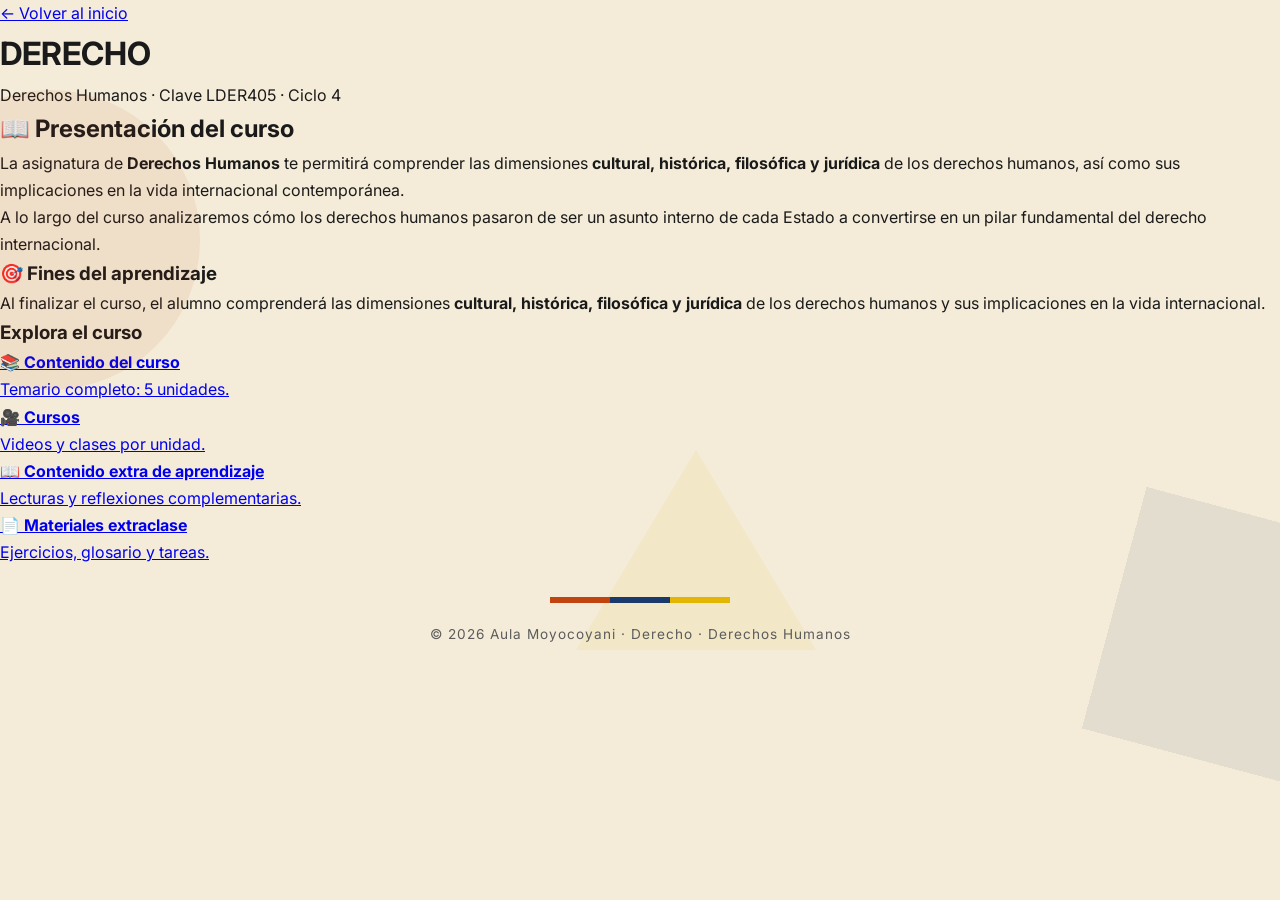
==== derecho/index.html @ 2fbb094e "Create index.html for Derecho course This HTML file serves as the main page for the Derecho course, " ====
<!DOCTYPE html>
<html lang="es">
<head>
  <meta charset="UTF-8">
  <meta name="viewport" content="width=device-width, initial-scale=1.0">
  <title>Derecho | Aula Moyocoyani</title>
  <link rel="stylesheet" href="../style.css">
  <link rel="stylesheet" href="derecho.css">
  <link href="https://fonts.googleapis.com/css2?family=Poppins:wght@400;600;800&family=Inter:wght@400;500&display=swap" rel="stylesheet">
</head>
<body class="pagina-materia">

  <div class="forma-bauhaus circulo-rojo"></div>
  <div class="forma-bauhaus cuadrado-azul"></div>
  <div class="forma-bauhaus triangulo-amarillo"></div>

  <a href="../index.html" class="boton-volver">← Volver al inicio</a>

  <header class="encabezado-materia">
    <div class="icono-materia cuadrado-azul-materia"></div>
    <h1>DERECHO</h1>
    <p class="subtitulo-materia">Derechos Humanos · Clave LDER405 · Ciclo 4</p>
  </header>

  <section class="bloque-presentacion">
    <h2>📖 Presentación del curso</h2>
    <p>La asignatura de <strong>Derechos Humanos</strong> te permitirá comprender las dimensiones <strong>cultural, histórica, filosófica y jurídica</strong> de los derechos humanos, así como sus implicaciones en la vida internacional contemporánea.</p>
    <p>A lo largo del curso analizaremos cómo los derechos humanos pasaron de ser un asunto interno de cada Estado a convertirse en un pilar fundamental del derecho internacional.</p>
  </section>

  <section class="bloque-fines">
    <h3>🎯 Fines del aprendizaje</h3>
    <p>Al finalizar el curso, el alumno comprenderá las dimensiones <strong>cultural, histórica, filosófica y jurídica</strong> de los derechos humanos y sus implicaciones en la vida internacional.</p>
  </section>

  <section class="bloque-botones">
    <h3 class="titulo-botones">Explora el curso</h3>
    <div class="botones-grid">

      <a href="contenido/index.html" class="boton-materia boton-contenido">
        <div class="forma-boton cuadrado-icono-boton"></div>
        <h4>📚 Contenido del curso</h4>
        <p>Temario completo: 5 unidades.</p>
      </a>

      <a href="cursos/index.html" class="boton-materia boton-cursos">
        <div class="forma-boton circulo-icono-boton"></div>
        <h4>🎥 Cursos</h4>
        <p>Videos y clases por unidad.</p>
      </a>

      <a href="extra-aprendizaje/index.html" class="boton-materia boton-extra">
        <div class="forma-boton triangulo-icono-boton"></div>
        <h4>📖 Contenido extra de aprendizaje</h4>
        <p>Lecturas y reflexiones complementarias.</p>
      </a>

      <a href="extraclase/index.html" class="boton-materia boton-extraclase">
        <div class="forma-boton rombo-icono-boton"></div>
        <h4>📄 Materiales extraclase</h4>
        <p>Ejercicios, glosario y tareas.</p>
      </a>

    </div>
  </section>

  <footer class="pie-pagina">
    <div class="linea-bauhaus">
      <span class="franja roja"></span>
      <span class="franja azul"></span>
      <span class="franja amarilla"></span>
    </div>
    <p>© 2026 Aula Moyocoyani · Derecho · Derechos Humanos</p>
  </footer>

</body>
</html>
---- style.css ----
/* ============================================
   AULA MOYOCOYANI — ESTILO BAUHAUS VINTAGE
   ============================================ */

* {
  margin: 0;
  padding: 0;
  box-sizing: border-box;
}

:root {
  --crema: #F4ECD8;
  --beige: #E8DCC0;
  --rojo: #C1440E;
  --azul: #1B3A6B;
  --amarillo: #E3B505;
  --negro: #1A1A1A;
  --gris: #5C5C5C;
}

body {
  font-family: 'Inter', sans-serif;
  background: var(--crema);
  color: var(--negro);
  line-height: 1.7;
  overflow-x: hidden;
  position: relative;
}

/* FORMAS BAUHAUS DE FONDO */
.forma-bauhaus {
  position: fixed;
  z-index: 0;
  opacity: 0.08;
  pointer-events: none;
}
.circulo-rojo {
  width: 300px; height: 300px;
  background: var(--rojo);
  border-radius: 50%;
  top: 10%; left: -100px;
}
.cuadrado-azul {
  width: 250px; height: 250px;
  background: var(--azul);
  bottom: 15%; right: -80px;
  transform: rotate(15deg);
}
.triangulo-amarillo {
  width: 0; height: 0;
  border-left: 120px solid transparent;
  border-right: 120px solid transparent;
  border-bottom: 200px solid var(--amarillo);
  top: 50%; left: 45%;
}

/* ENCABEZADO */
.encabezado {
  text-align: center;
  padding: 70px 20px 50px;
  position: relative;
  z-index: 2;
}

.logo-bauhaus {
  display: flex;
  justify-content: center;
  align-items: center;
  gap: 15px;
  margin-bottom: 25px;
}
.logo-bauhaus .circulo {
  width: 40px; height: 40px;
  background: var(--rojo);
  border-radius: 50%;
}
.logo-bauhaus .cuadrado {
  width: 40px; height: 40px;
  background: var(--azul);
}
.logo-bauhaus .triangulo {
  width: 0; height: 0;
  border-left: 22px solid transparent;
  border-right: 22px solid transparent;
  border-bottom: 40px solid var(--amarillo);
}

.encabezado h1 {
  font-family: 'Poppins', sans-serif;
  font-weight: 800;
  font-size: 3.2em;
  letter-spacing: 3px;
  color: var(--negro);
  margin-bottom: 10px;
}

.eslogan {
  font-size: 1.1em;
  color: var(--gris);
  font-style: italic;
  margin-bottom: 8px;
}

.autor {
  font-family: 'Poppins', sans-serif;
  font-weight: 600;
  font-size: 0.9em;
  color: var(--rojo);
  letter-spacing: 2px;
  text-transform: uppercase;
}

/* MATERIAS */
.materias-contenedor {
  max-width: 1200px;
  margin: 20px auto 60px;
  padding: 0 20px;
  position: relative;
  z-index: 2;
}

.titulo-seccion {
  font-family: 'Poppins', sans-serif;
  font-size: 1.5em;
  text-align: center;
  color: var(--negro);
  margin-bottom: 40px;
  letter-spacing: 1px;
  text-transform: uppercase;
}
.titulo-seccion::after {
  content: '';
  display: block;
  width: 60px;
  height: 4px;
  background: var(--negro);
  margin: 15px auto 0;
}

.materias-grid {
  display: grid;
  grid-template-columns: repeat(auto-fit, minmax(280px, 1fr));
  gap: 30px;
}

/* TARJETAS */
.tarjeta-materia {
  background: var(--crema);
  border: 3px solid var(--negro);
  padding: 40px 25px 30px;
  text-decoration: none;
  color: var(--negro);
  display: block;
  transition: all 0.3s ease;
  position: relative;
  overflow: hidden;
  box-shadow: 8px 8px 0 var(--negro);
}
.tarjeta-materia:hover {
  transform: translate(-3px, -3px);
  box-shadow: 12px 12px 0 var(--negro);
}

.tarjeta-roja { border-color: var(--rojo); box-shadow: 8px 8px 0 var(--rojo); }
.tarjeta-roja:hover { box-shadow: 12px 12px 0 var(--rojo); }
.tarjeta-azul { border-color: var(--azul); box-shadow: 8px 8px 0 var(--azul); }
.tarjeta-azul:hover { box-shadow: 12px 12px 0 var(--azul); }
.tarjeta-amarilla { border-color: var(--amarillo); box-shadow: 8px 8px 0 var(--amarillo); }
.tarjeta-amarilla:hover { box-shadow: 12px 12px 0 var(--amarillo); }

.forma-icono {
  margin-bottom: 20px;
}
.circulo-icono {
  width: 50px; height: 50px;
  background: var(--rojo);
  border-radius: 50%;
}
.cuadrado-icono {
  width: 50px; height: 50px;
  background: var(--azul);
}
.triangulo-icono {
  width: 0; height: 0;
  border-left: 28px solid transparent;
  border-right: 28px solid transparent;
  border-bottom: 50px solid var(--amarillo);
}

.tarjeta-materia h3 {
  font-family: 'Poppins', sans-serif;
  font-size: 1.6em;
  font-weight: 800;
  letter-spacing: 2px;
  margin-bottom: 12px;
}
.tarjeta-materia p {
  font-size: 0.95em;
  color: var(--gris);
  margin-bottom: 20px;
  min-height: 50px;
}

.boton-entrar {
  font-family: 'Poppins', sans-serif;
  font-weight: 600;
  font-size: 0.9em;
  letter-spacing: 2px;
  color: var(--negro);
  border-bottom: 2px solid var(--negro);
  padding-bottom: 3px;
  transition: all 0.2s;
}
.tarjeta-materia:hover .boton-entrar {
  padding-left: 8px;
}

/* SOBRE MÍ */
.sobre-mi {
  max-width: 800px;
  margin: 0 auto 60px;
  padding: 40px 30px;
  background: var(--beige);
  border: 3px solid var(--negro);
  box-shadow: 8px 8px 0 var(--negro);
  position: relative;
  z-index: 2;
}
.sobre-mi h2 {
  font-family: 'Poppins', sans-serif;
  font-size: 1.6em;
  margin-bottom: 20px;
  letter-spacing: 1px;
}
.sobre-mi p {
  margin-bottom: 15px;
  text-align: justify;
}
.frase-nahuatl {
  font-style: italic;
  text-align: center !important;
  color: var(--rojo);
  font-weight: 600;
  font-size: 1.1em;
  margin-top: 25px;
  padding-top: 20px;
  border-top: 2px dashed var(--gris);
}

/* PIE */
.pie-pagina {
  text-align: center;
  padding: 30px 20px;
  position: relative;
  z-index: 2;
}
.linea-bauhaus {
  display: flex;
  justify-content: center;
  gap: 0;
  margin-bottom: 20px;
}
.franja {
  width: 60px;
  height: 6px;
}
.franja.roja { background: var(--rojo); }
.franja.azul { background: var(--azul); }
.franja.amarilla { background: var(--amarillo); }

.pie-pagina p {
  font-size: 0.85em;
  color: var(--gris);
  letter-spacing: 1px;
}

/* RESPONSIVE */
@media (max-width: 700px) {
  .encabezado h1 { font-size: 2em; letter-spacing: 1px; }
  .eslogan { font-size: 0.95em; }
  .materias-grid { grid-template-columns: 1fr; }
  .forma-bauhaus { display: none; }
}
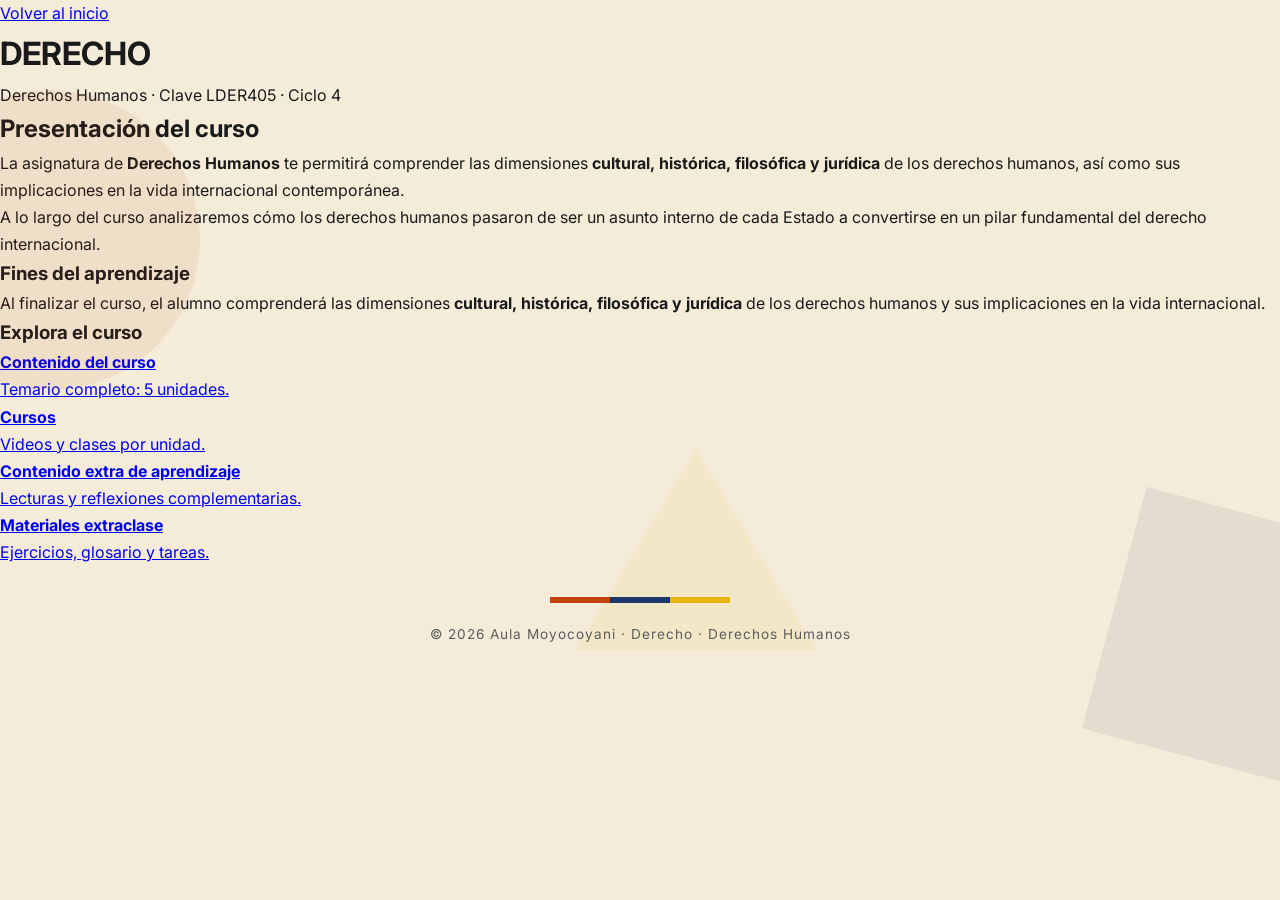
==== commit 136c0ace: "Refactor HTML structure and update headings" ====
--- a/derecho/index.html
+++ b/derecho/index.html
@@ -10,54 +10,69 @@
 </head>
 <body class="pagina-materia">
 
+  <!-- Formas Bauhaus de fondo -->
   <div class="forma-bauhaus circulo-rojo"></div>
   <div class="forma-bauhaus cuadrado-azul"></div>
   <div class="forma-bauhaus triangulo-amarillo"></div>
 
-  <a href="../index.html" class="boton-volver">← Volver al inicio</a>
+  <!-- Botón volver con flecha CSS -->
+  <a href="../index.html" class="boton-volver">
+    <span class="flecha-volver"></span>
+    Volver al inicio
+  </a>
 
+  <!-- Encabezado -->
   <header class="encabezado-materia">
     <div class="icono-materia cuadrado-azul-materia"></div>
     <h1>DERECHO</h1>
     <p class="subtitulo-materia">Derechos Humanos · Clave LDER405 · Ciclo 4</p>
   </header>
 
+  <!-- Presentación -->
   <section class="bloque-presentacion">
-    <h2>📖 Presentación del curso</h2>
+    <h2>
+      <span class="simbolo-cuadrado"></span>
+      Presentación del curso
+    </h2>
     <p>La asignatura de <strong>Derechos Humanos</strong> te permitirá comprender las dimensiones <strong>cultural, histórica, filosófica y jurídica</strong> de los derechos humanos, así como sus implicaciones en la vida internacional contemporánea.</p>
     <p>A lo largo del curso analizaremos cómo los derechos humanos pasaron de ser un asunto interno de cada Estado a convertirse en un pilar fundamental del derecho internacional.</p>
   </section>
 
+  <!-- Fines -->
   <section class="bloque-fines">
-    <h3>🎯 Fines del aprendizaje</h3>
+    <h3>
+      <span class="simbolo-triangulo"></span>
+      Fines del aprendizaje
+    </h3>
     <p>Al finalizar el curso, el alumno comprenderá las dimensiones <strong>cultural, histórica, filosófica y jurídica</strong> de los derechos humanos y sus implicaciones en la vida internacional.</p>
   </section>
 
+  <!-- Botones -->
   <section class="bloque-botones">
     <h3 class="titulo-botones">Explora el curso</h3>
     <div class="botones-grid">
 
       <a href="contenido/index.html" class="boton-materia boton-contenido">
         <div class="forma-boton cuadrado-icono-boton"></div>
-        <h4>📚 Contenido del curso</h4>
+        <h4>Contenido del curso</h4>
         <p>Temario completo: 5 unidades.</p>
       </a>
 
       <a href="cursos/index.html" class="boton-materia boton-cursos">
         <div class="forma-boton circulo-icono-boton"></div>
-        <h4>🎥 Cursos</h4>
+        <h4>Cursos</h4>
         <p>Videos y clases por unidad.</p>
       </a>
 
       <a href="extra-aprendizaje/index.html" class="boton-materia boton-extra">
         <div class="forma-boton triangulo-icono-boton"></div>
-        <h4>📖 Contenido extra de aprendizaje</h4>
+        <h4>Contenido extra de aprendizaje</h4>
         <p>Lecturas y reflexiones complementarias.</p>
       </a>
 
       <a href="extraclase/index.html" class="boton-materia boton-extraclase">
         <div class="forma-boton rombo-icono-boton"></div>
-        <h4>📄 Materiales extraclase</h4>
+        <h4>Materiales extraclase</h4>
         <p>Ejercicios, glosario y tareas.</p>
       </a>
 
